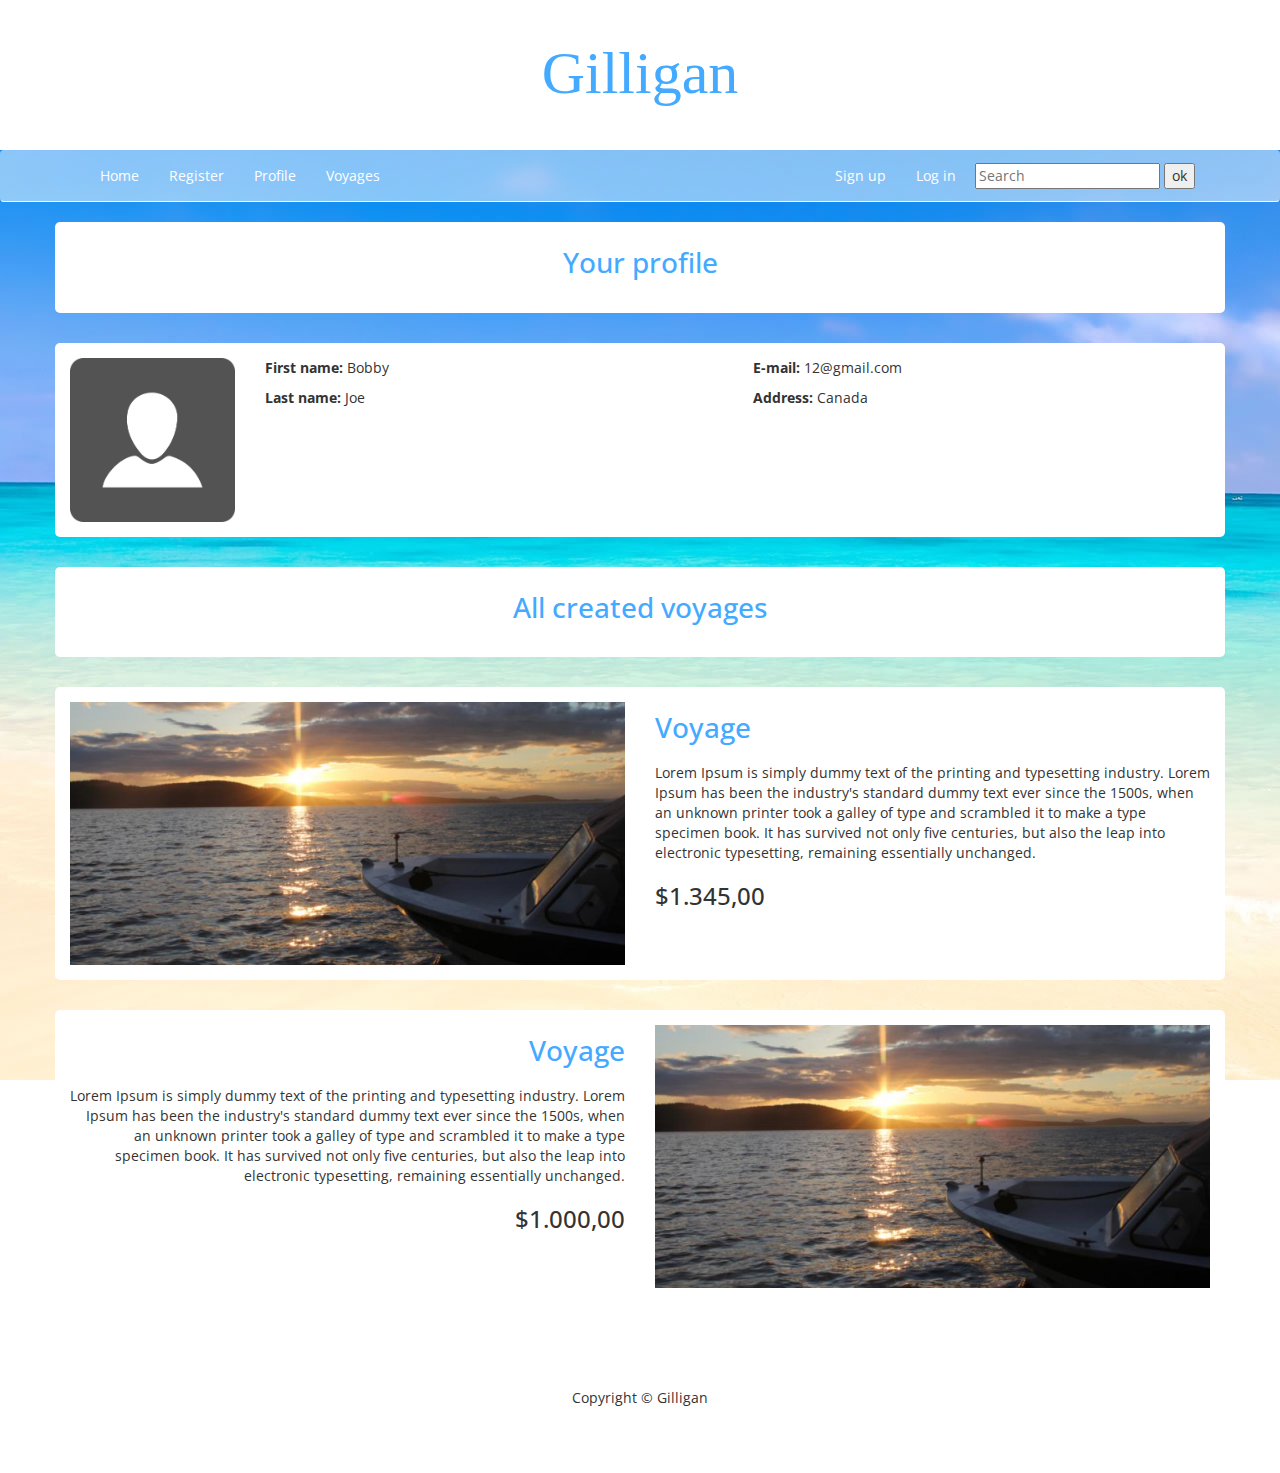
==== profile.html @ 25270e3e "1" ====
<!DOCTYPE html>
<html lang="en">

<head>

    <meta charset="utf-8">
    <meta http-equiv="X-UA-Compatible" content="IE=edge">
    <meta name="viewport" content="width=device-width, initial-scale=1">
    <meta name="description" content="">
    <meta name="author" content="">

    <!-- Fonts -->
    <link href="https://fonts.googleapis.com/css?family=Baloo+Bhai|Open+Sans" rel="stylesheet">

    <!-- Bootstrap Core CSS -->
    <link href="css/bootstrap.min.css" rel="stylesheet">

    <!-- Custom CSS -->
    <link href="css/main.css" rel="stylesheet">


</head>

<body>

    <header class="text-center">

        <h1>
            Gilligan
        </h1>

    </header>

    <nav class="navbar">
      <div class="container">
        <div class="navbar-header">
          <button type="button" class="navbar-toggle collapsed" data-toggle="collapse" data-target="#navbar" aria-expanded="false" aria-controls="navbar">
            <span class="sr-only">Toggle navigation</span>
            <span class="icon-bar"></span>
            <span class="icon-bar"></span>
            <span class="icon-bar"></span>
          </button>
        </div>
        <div id="navbar" class="collapse navbar-collapse">
          <ul class="nav navbar-nav">
            <li class="active"><a href="index.html">Home</a></li>
            <li><a href="register.html">Register</a></li>
            <li><a href="profile.html">Profile</a></li>
            <li><a href="voyages.html">Voyages</a></li>
            <li class="pull-right">
                <form action="#" class="pull-right">
                    <input type="text" name="search" placeholder="Search"><input type="button" value="ok">
                </form>
            </li>
            <li class="pull-right"><a href="register.html">Log in</a></li>
            <li class="pull-right"><a href="register.html">Sign up</a></li>

          </ul>
        </div><!--/.nav-collapse -->
      </div>
    </nav>

    <main>

        <section class="container">

            <div class="row">
                <div class="col-md-12 text-center">
                    <h2>Your profile</h2>
                </div>
            </div>

        </section>


        <section class="container">

            <div class="row">

            </div>
            <div class="row">
                <div class="col-md-2">
                    <img src="img/profile.png" class="img-responsive">
                </div>
                <div class="col-md-5">
                    <p>
                        <b>First name: </b> Bobby
                    </p>
                    <p>
                        <b>Last name: </b> Joe
                    </p>
                </div>
                <div class="col-md-5">
                    <p>
                        <b>E-mail: </b> 12@gmail.com
                    </p>
                    <p>
                        <b>Address: </b> Canada
                    </p>
                </div>
            </div>


        </section>


        <section class="container">

            <div class="row">
                <div class="col-md-12 text-center">
                    <h2>All created voyages</h2>
                </div>
            </div>

        </section>

        <section class="container">

            <div class="row">
                <div class="col-md-6">
                    <img src="img/banner.jpg" class="img-responsive">
                </div>
                <div class="col-md-6">
                    <h2>Voyage</h2>
                    <p>
                        Lorem Ipsum is simply dummy text of the printing and typesetting industry. Lorem Ipsum has been the industry's standard dummy text ever since the 1500s, when an unknown printer took a galley of type and scrambled it to make a type specimen book. It has survived not only five centuries, but also the leap into electronic typesetting, remaining essentially unchanged.
                    </p>
                    <h3>$1.345,00</h3>
                </div>
            </div>

        </section>

        <section class="container">

            <div class="row">

                <div class="col-md-6 text-right">
                    <h2>Voyage</h2>
                    <p>
                        Lorem Ipsum is simply dummy text of the printing and typesetting industry. Lorem Ipsum has been the industry's standard dummy text ever since the 1500s, when an unknown printer took a galley of type and scrambled it to make a type specimen book. It has survived not only five centuries, but also the leap into electronic typesetting, remaining essentially unchanged.
                    </p>
                    <h3>$1.000,00</h3>
                </div>
                <div class="col-md-6">
                    <img src="img/banner.jpg" class="img-responsive">
                </div>

            </div>

        </section>


    </main>

    <footer>

        Copyright © Gilligan

    </footer>

</body>

</html>
---- css/main.css ----
body{
	background: url('../img/bg.jpeg') center top no-repeat;
	background-attachment: fixed;
	font-family: 'Open Sans', sans-serif;
}

header{
	height: 150px;
	background: #FFFFFF;
}

header h1{
	display: block;
	font-size: 60px;
	font-family: 'Baloo Bhai';
	color: #44aaff;
	margin: 0px;
	padding-top: 40px;
}

footer{
	height: 120px;
	background: #FFFFFF;
	border-top: 5px solid #FFFFFF;
	padding-top: 30px;
	margin-top: 50px;
	text-align: center;
}

nav, .navbar{
	background: rgba(255,255,255, 0.5);
	border-bottom: 1px solid #FFFFFF;
}

.navbar a{
	color: #FFFFFF;
}

.navbar span{
	background: #FFFFFF
}

.navbar-nav{
	float: none;
}

nav input{
	margin: 12px 0px 0px 4px;
}

main section{
	background: #FFFFFF;
	border-radius: 5px;
	padding: 15px;
	margin-bottom: 30px;
}

section img {
	width: 100%;
	height: auto;
}

.section-carousel p {
	display: block;
	widows: 100%;
	font-size: 30px;
	color: #44aaff;
	text-align: center;
	margin-top:20px;
}

h1 {
	display: block;
	font-size: 40px;
	font-family: 'Baloo Bhai';
	color: #44aaff;
	margin: 0px;
	padding-top: 40px;
}

h2 {
	color: #44aaff;
	font-size: 28px;
	margin: 10px 0px 20px 0px;
}
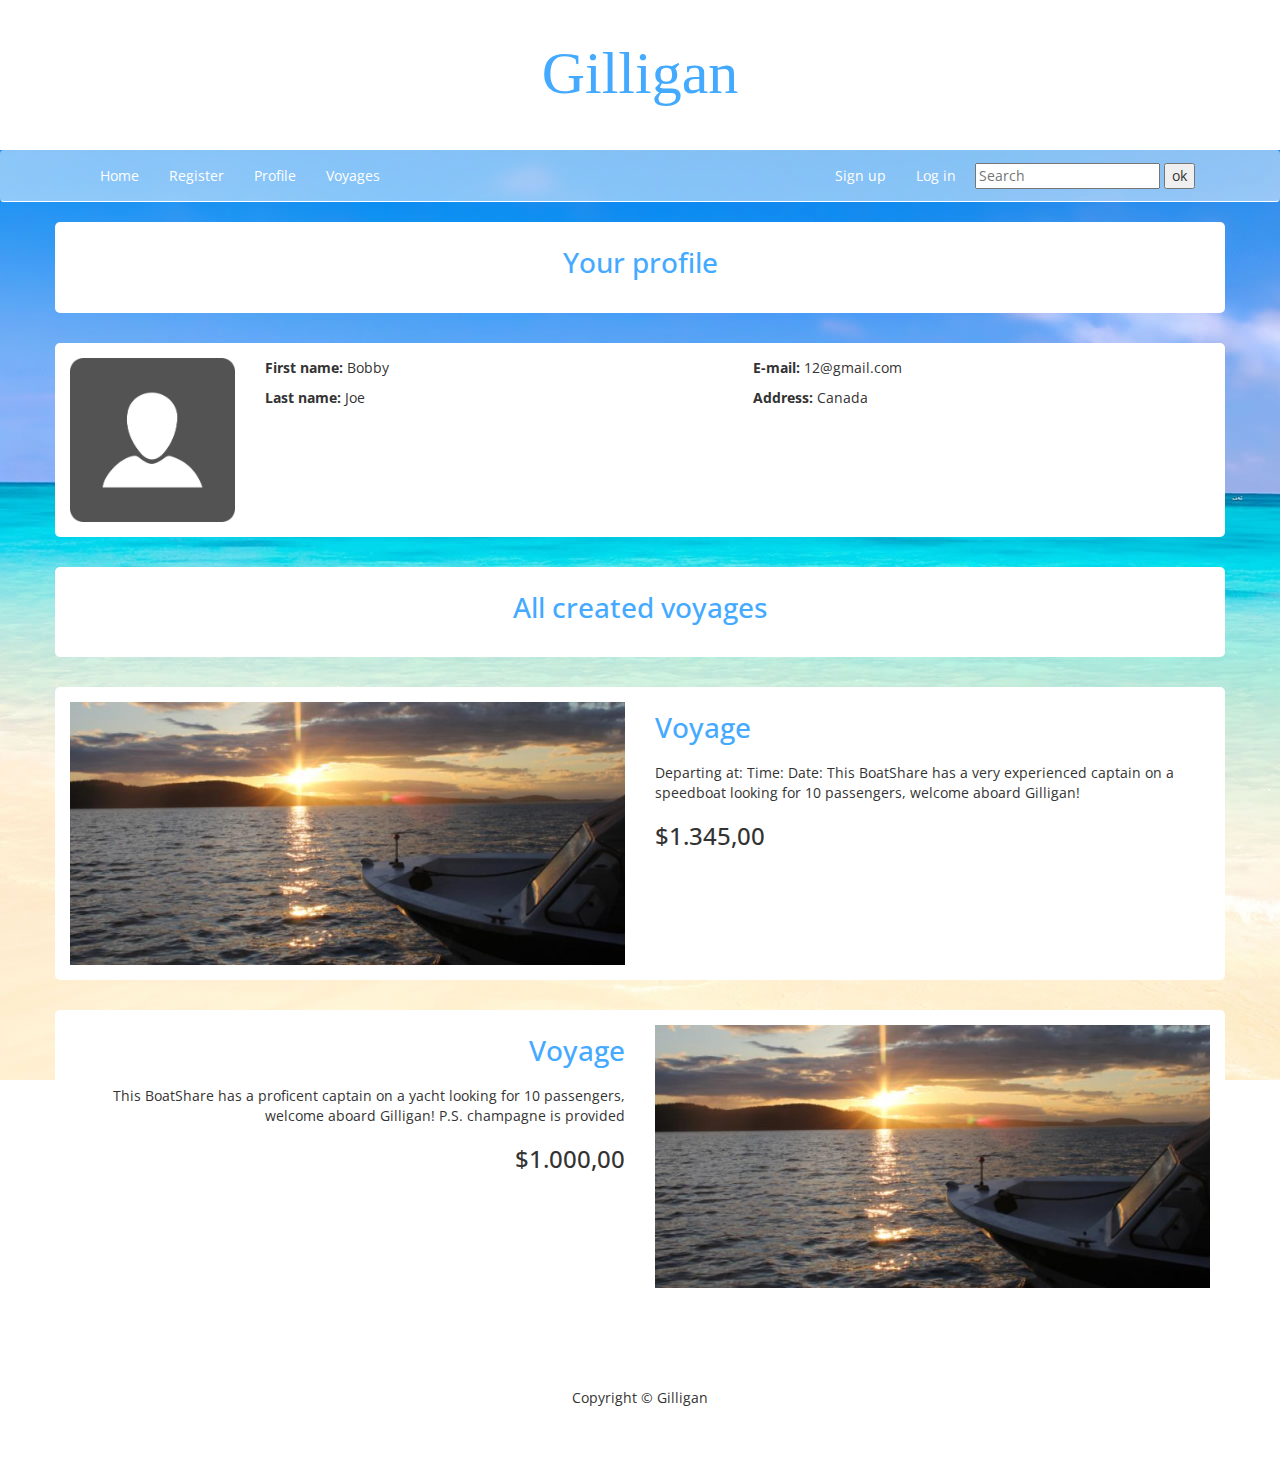
==== commit 74ab17a3: "changes" ====
--- a/profile.html
+++ b/profile.html
@@ -123,8 +123,10 @@
                 <div class="col-md-6">
                     <h2>Voyage</h2>
                     <p>
-                        Lorem Ipsum is simply dummy text of the printing and typesetting industry. Lorem Ipsum has been the industry's standard dummy text ever since the 1500s, when an unknown printer took a galley of type and scrambled it to make a type specimen book. It has survived not only five centuries, but also the leap into electronic typesetting, remaining essentially unchanged.
-                    </p>
+                        Departing at:
+                        Time:
+                        Date:
+                        This BoatShare has a very experienced captain on a speedboat looking for 10 passengers, welcome aboard Gilligan!</p>
                     <h3>$1.345,00</h3>
                 </div>
             </div>
@@ -138,8 +140,7 @@
                 <div class="col-md-6 text-right">
                     <h2>Voyage</h2>
                     <p>
-                        Lorem Ipsum is simply dummy text of the printing and typesetting industry. Lorem Ipsum has been the industry's standard dummy text ever since the 1500s, when an unknown printer took a galley of type and scrambled it to make a type specimen book. It has survived not only five centuries, but also the leap into electronic typesetting, remaining essentially unchanged.
-                    </p>
+                        This BoatShare has a proficent captain on a yacht looking for 10 passengers, welcome aboard Gilligan! P.S. champagne is provided</p>
                     <h3>$1.000,00</h3>
                 </div>
                 <div class="col-md-6">
